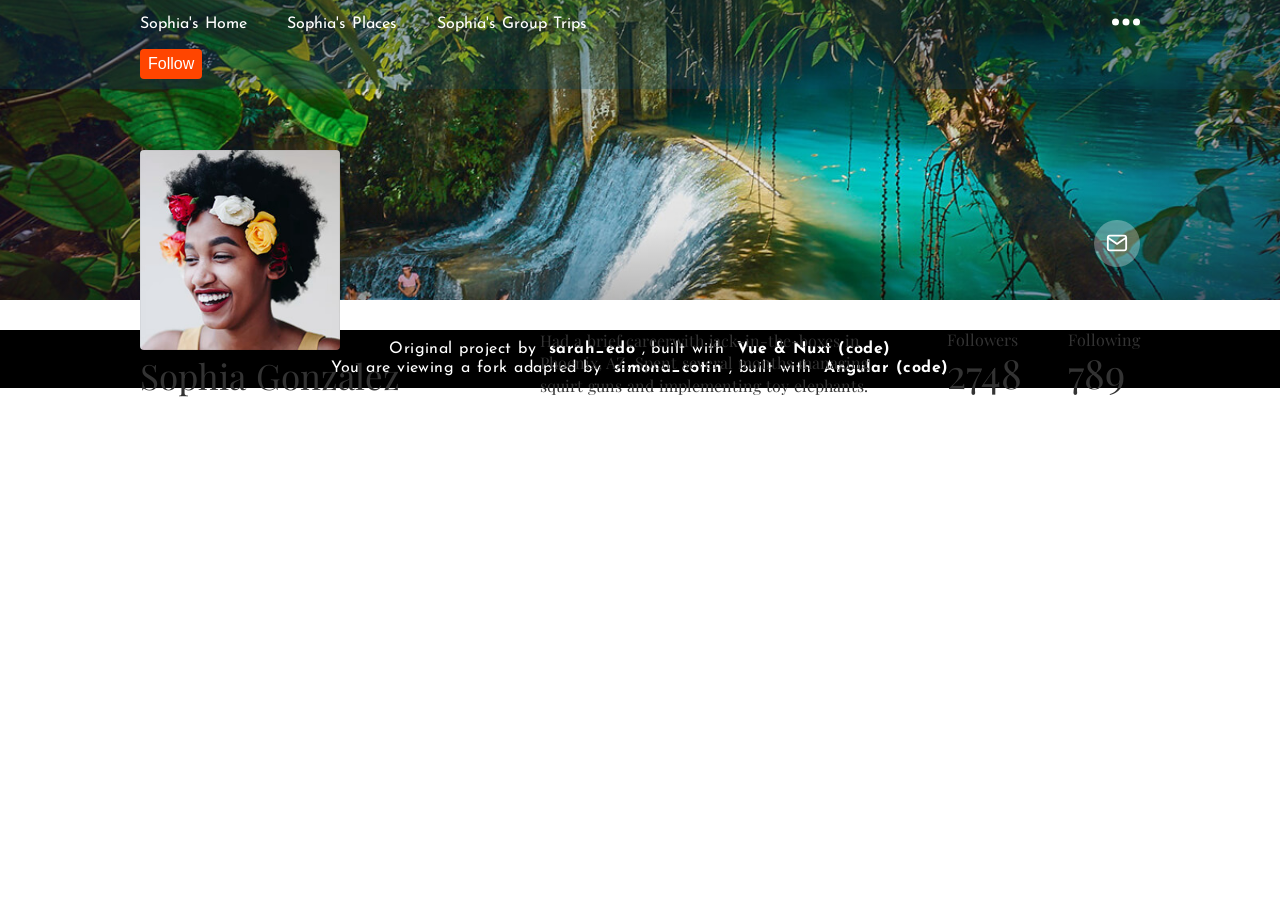
==== browser/index.html @ 418836d9 "Auto-generated commit" ====
<!doctype html>
<html lang="en" data-critters-container>

<head>
  <meta charset="utf-8">
  <meta hid="description" name="description" content="Native-like Page Transitions with Angular and RxJS, A Travel App">
  <title>page-transitions-travelapp</title>
  <base href="/">

  <meta name="viewport" content="width=device-width, initial-scale=1">
  <link rel="icon" type="image/x-icon" href="favicon.ico">
<style>@import"https://fonts.googleapis.com/css?family=Josefin+Sans|Playfair+Display";body{background:white;color:#333;font-family:Josefin Sans,serif;font-size:16px;word-spacing:1px;-ms-text-size-adjust:100%;-webkit-text-size-adjust:100%;-moz-osx-font-smoothing:grayscale;-webkit-font-smoothing:antialiased;box-sizing:border-box;line-height:1.2}*,*:before,*:after{box-sizing:border-box;margin:0}
</style><link rel="stylesheet" href="styles-TWYXA2DQ.css" media="print" onload="this.media='all'"><noscript><link rel="stylesheet" href="styles-TWYXA2DQ.css"></noscript><link rel="preload" href="https://fonts.googleapis.com/css?family=Josefin+Sans|Playfair+Display" as="style"></head>

<body>
  <app-root></app-root>
<script src="polyfills-GQ3CZUEX.js" type="module"></script><script src="main-3YMDMZZ4.js" type="module"></script></body>

</html>
---- browser/styles-TWYXA2DQ.css ----
@import"https://fonts.googleapis.com/css?family=Josefin+Sans|Playfair+Display";body{background:white;color:#333;font-family:Josefin Sans,serif;font-size:16px;word-spacing:1px;-ms-text-size-adjust:100%;-webkit-text-size-adjust:100%;-moz-osx-font-smoothing:grayscale;-webkit-font-smoothing:antialiased;box-sizing:border-box;line-height:1.2}*,*:before,*:after{box-sizing:border-box;margin:0}a,a:visited,a:active{color:#ff4500;text-decoration:none}button{margin-bottom:10px;background:orangered;border:0;cursor:pointer;padding:6px 8px;font-size:16px;color:#fff;border-radius:4px}h1,h2,h3,h4{font-family:Playfair Display,serif;font-weight:400}main{max-width:1000px;margin:0 auto;display:flex;justify-content:space-between}.top{text-transform:uppercase;font-size:14px;color:#666;padding:0;margin:30px 0 0}.places{width:60%}aside.sidebar{width:35%;padding:20px;margin:40px 0 0 20px;background:#eee;float:right}hr{border-top:1px solid #ccc;border-bottom:none;margin-top:15px}@media screen and (max-width: 1030px){main{padding:0 20px}}@media screen and (max-width: 600px){main{flex-direction:column}.places{width:100%}aside.sidebar{width:100%;margin:10px 0}}.page-enter-active,.page-leave-active{transition:all .25s ease}.page-enter,.page-leave-active{opacity:0;transform:translateZ(0);backface-visibility:hidden}.hidden{position:absolute;left:-10000px;top:auto;width:1px;height:1px;overflow:hidden}
---- browser/styles-TWYXA2DQ.css ----
@import"https://fonts.googleapis.com/css?family=Josefin+Sans|Playfair+Display";body{background:white;color:#333;font-family:Josefin Sans,serif;font-size:16px;word-spacing:1px;-ms-text-size-adjust:100%;-webkit-text-size-adjust:100%;-moz-osx-font-smoothing:grayscale;-webkit-font-smoothing:antialiased;box-sizing:border-box;line-height:1.2}*,*:before,*:after{box-sizing:border-box;margin:0}a,a:visited,a:active{color:#ff4500;text-decoration:none}button{margin-bottom:10px;background:orangered;border:0;cursor:pointer;padding:6px 8px;font-size:16px;color:#fff;border-radius:4px}h1,h2,h3,h4{font-family:Playfair Display,serif;font-weight:400}main{max-width:1000px;margin:0 auto;display:flex;justify-content:space-between}.top{text-transform:uppercase;font-size:14px;color:#666;padding:0;margin:30px 0 0}.places{width:60%}aside.sidebar{width:35%;padding:20px;margin:40px 0 0 20px;background:#eee;float:right}hr{border-top:1px solid #ccc;border-bottom:none;margin-top:15px}@media screen and (max-width: 1030px){main{padding:0 20px}}@media screen and (max-width: 600px){main{flex-direction:column}.places{width:100%}aside.sidebar{width:100%;margin:10px 0}}.page-enter-active,.page-leave-active{transition:all .25s ease}.page-enter,.page-leave-active{opacity:0;transform:translateZ(0);backface-visibility:hidden}.hidden{position:absolute;left:-10000px;top:auto;width:1px;height:1px;overflow:hidden}
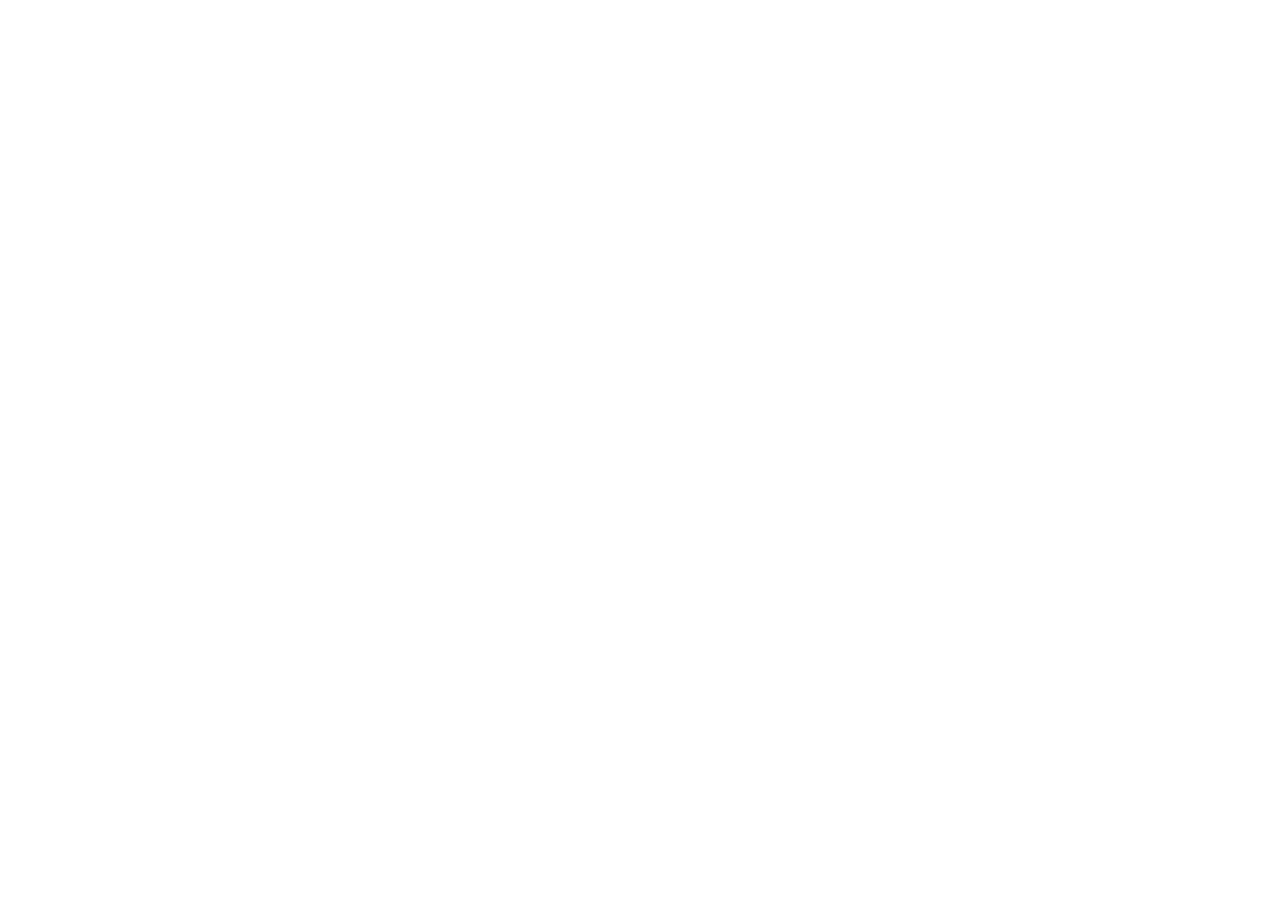
==== commit e22c2604: "Auto-generated commit" ====
--- a/browser/index.html
+++ b/browser/index.html
@@ -5,7 +5,7 @@
   <meta charset="utf-8">
   <meta hid="description" name="description" content="Native-like Page Transitions with Angular and RxJS, A Travel App">
   <title>page-transitions-travelapp</title>
-  <base href="/">
+  <base href="C:/Program Files/Git/TravelApp/">
 
   <meta name="viewport" content="width=device-width, initial-scale=1">
   <link rel="icon" type="image/x-icon" href="favicon.ico">
